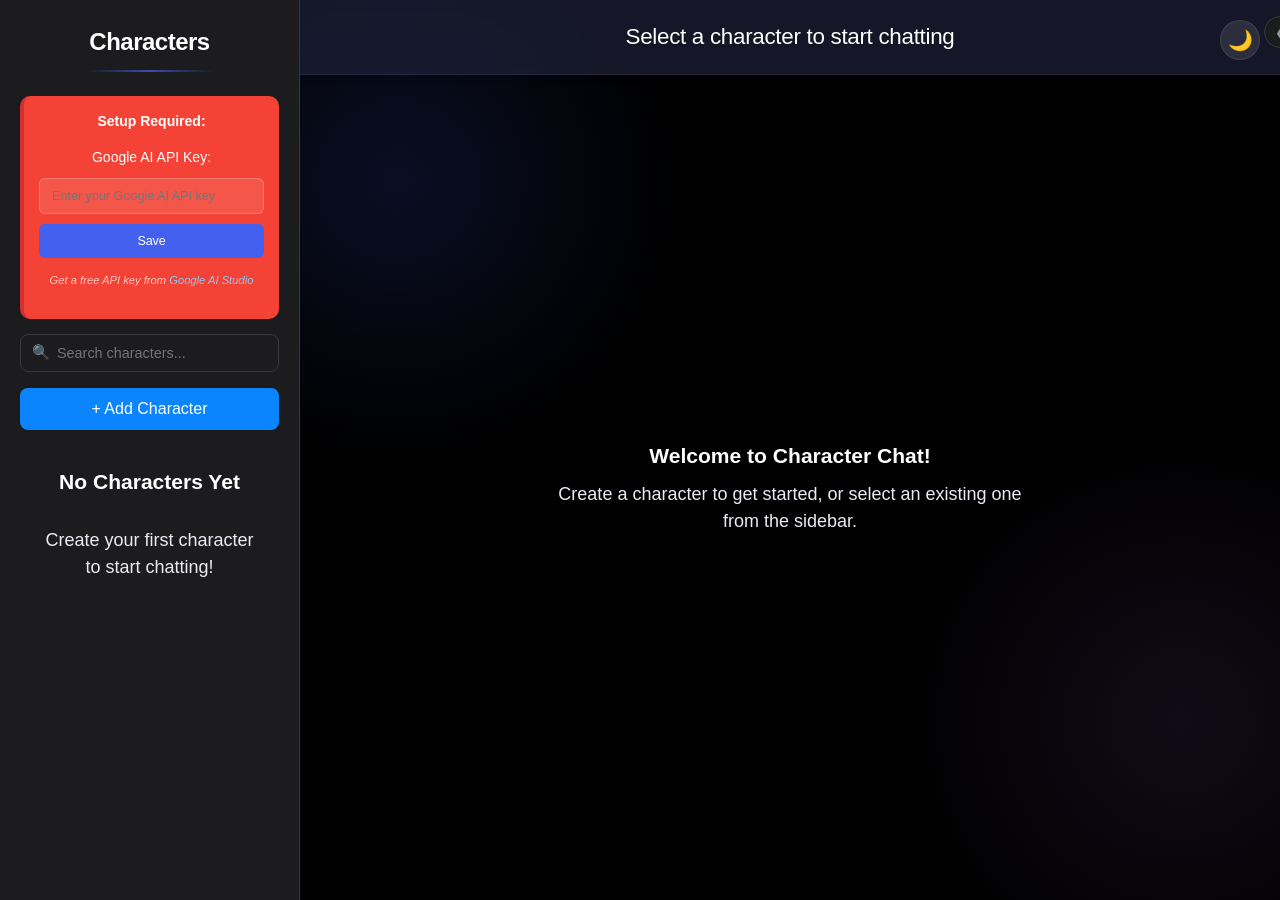
==== chatai/index.html @ e18684e4 "Add files via upload" ====
<!DOCTYPE html>
<html lang="en">
<head>
    <meta charset="UTF-8">
    <meta name="viewport" content="width=device-width, initial-scale=1.0">
    <title>Character Chat System</title>
    <style>
        /* Theme Variables - Following Apple's HIG */
        :root {
            /* Dark Mode (default) */
            --system-background: #000000;
            --secondary-background: #1c1c1e;
            --tertiary-background: #2c2c2e;
            --label-primary: #ffffff;
            --label-secondary: #ebebf5;
            --label-tertiary: #ebebf599;
            --separator: #38383a;
            --accent: #0a84ff;
            --accent-hover: #409cff;
            --card-bg: #1c1c1e;
            --card-border: #38383a;
            --shadow: 0 4px 8px rgba(0, 0, 0, 0.3);
        }
        
        [data-theme="light"] {
            --system-background: #ffffff;
            --secondary-background: #f2f2f7;
            --tertiary-background: #e5e5ea;
            --label-primary: #000000;
            --label-secondary: #3a3a3c;
            --label-tertiary: #3a3a3c99;
            --separator: #c6c6c8;
            --accent: #007aff;
            --accent-hover: #1a8cff;
            --card-bg: #ffffff;
            --card-border: #d1d1d6;
            --shadow: 0 2px 4px rgba(0, 0, 0, 0.1);
        }
        
        /* Apply theme colors */
        body {
            background: var(--system-background);
            color: var(--label-primary);
            transition: background-color 0.3s ease, color 0.3s ease;
        }
        * {
            margin: 0;
            padding: 0;
            box-sizing: border-box;
        }

        body {
            font-family: -apple-system, BlinkMacSystemFont, 'Inter', 'Segoe UI', Roboto, Oxygen, Ubuntu, sans-serif;
            min-height: 100vh;
            display: flex;
            height: 100vh;
            line-height: 1.5;
            -webkit-font-smoothing: antialiased;
            -moz-osx-font-smoothing: grayscale;
        }
        
        @import url('https://fonts.googleapis.com/css2?family=Inter:wght@300;400;500;600;700&display=swap');
        
        * {
            margin: 0;
            padding: 0;
            box-sizing: border-box;
        }

        .sidebar {
            width: 300px;
            background: var(--secondary-background);
            border-right: 1px solid var(--separator);
            padding: 24px 20px;
            overflow-y: auto;
            height: 100vh;
            box-shadow: var(--shadow);
            transition: background-color 0.3s ease, border-color 0.3s ease;
        }

        .main-chat {
            flex: 1;
            height: 100vh;
            display: flex;
            flex-direction: column;
            overflow-y: auto;
            display: flex;
            flex-direction: column;
            background: var(--system-background);
            position: relative;
            overflow: hidden;
        }
        
        .main-chat::before {
            content: '';
            position: absolute;
            top: 0;
            left: 0;
            right: 0;
            bottom: 0;
            background: 
                radial-gradient(circle at 10% 20%, rgba(67, 97, 238, 0.15) 0%, transparent 25%),
                radial-gradient(circle at 90% 80%, rgba(118, 75, 162, 0.15) 0%, transparent 25%);
            pointer-events: none;
        }

        .sidebar h2 {
            color: var(--label-primary);
            margin: 0 0 24px 0;
            text-align: center;
            font-weight: 600;
            font-size: 1.5rem;
            letter-spacing: -0.5px;
            text-shadow: 0 1px 2px rgba(0, 0, 0, 0.1);
            position: relative;
            padding-bottom: 12px;
            transition: color 0.3s ease;
        }
        
        .sidebar h2::after {
            content: '';
            position: absolute;
            bottom: 0;
            left: 25%;
            right: 25%;
            height: 2px;
            background: linear-gradient(90deg, transparent, rgba(67, 97, 238, 0.7), transparent);
        }

        .character-card {
            position: relative;
            background: var(--card-bg);
            border-radius: 12px;
            padding: 16px;
            padding-right: 40px; /* Extra space for delete button */
            margin-bottom: 12px;
            cursor: pointer;
            transition: all 0.2s ease;
            border: 1px solid var(--card-border);
            box-shadow: 0 2px 8px rgba(0, 0, 0, 0.1);
            overflow: hidden;
        }
        
        .character-info {
            flex: 1;
            min-width: 0; /* Prevents flex items from overflowing */
        }
        
        .character-name {
            font-weight: 500;
            font-size: 0.95em;
            display: flex;
            align-items: center;
            white-space: nowrap;
            overflow: hidden;
            text-overflow: ellipsis;
        }
        
        .message-count {
            background-color: #3a86ff;
            color: white;
            border-radius: 10px;
            padding: 2px 6px;
            font-size: 0.7em;
            font-weight: bold;
            position: absolute;
            top: -6px;
            left: -6px;
            display: inline-flex;
            align-items: center;
            justify-content: center;
            min-width: 18px;
            height: 18px;
            line-height: 1;
            box-shadow: 0 2px 4px rgba(0, 0, 0, 0.2);
            z-index: 1;
        }
        
        .character-card:hover .message-count {
            transform: scale(1.1);
        }
        
        .character-personality {
            color: var(--label-secondary);
            font-size: 0.9em;
            display: -webkit-box;
            -webkit-line-clamp: 2;
            line-clamp: 2;
            -webkit-box-orient: vertical;
            overflow: hidden;
            text-overflow: ellipsis;
            line-height: 1.4;
            margin-top: 4px;
            word-break: break-word;
            white-space: normal;
            max-height: 2.8em; /* 2 lines of text */
        }
        
        .character-card.active .message-count {
            background: var(--label-primary);
        }

        .character-card:hover {
            background: var(--tertiary-background);
            transform: translateY(-2px);
            box-shadow: 0 4px 12px rgba(0, 0, 0, 0.15);
        }

        .character-card.active {
            border-color: rgba(99, 102, 241, 0.5);
            background: rgba(99, 102, 241, 0.15);
        }

        .character-header {
            display: flex;
            align-items: center;
            margin-bottom: 12px;
        }

        .character-avatar {
            width: 40px;
            height: 40px;
            border-radius: 50%;
            display: flex;
            align-items: center;
            justify-content: center;
            margin-right: 12px;
            font-weight: 600;
            font-size: 20px;
            flex-shrink: 0;
            overflow: hidden;
            position: relative;
            border: 2px solid rgba(255, 255, 255, 0.1);
        }

        .character-avatar.emoji-avatar {
            background: rgba(255, 255, 255, 0.1);
        }

        .character-avatar.initials-avatar {
            font-size: 14px;
            font-weight: 600;
            color: white;
            text-transform: uppercase;
        }

        .character-avatar img {
            width: 100%;
            height: 100%;
            object-fit: cover;
        }

        .character-info {
            flex: 1;
            min-width: 0;
        }
        
        .character-name {
            font-weight: 600;
            color: white;
            margin: 0 0 4px 0;
            white-space: nowrap;
            overflow: hidden;
            text-overflow: ellipsis;
        }
        
        .character-species {
            display: inline-block;
            font-size: 12px;
            color: #a5b4fc;
            background: rgba(99, 102, 241, 0.2);
            padding: 2px 8px;
            border-radius: 10px;
            margin-top: 2px;
        }

        .character-personality {
            color: var(--label-secondary);
            font-size: 14px;
            line-height: 1.5;
            display: -webkit-box;
            -webkit-line-clamp: 2;
            -webkit-box-orient: vertical;
            line-clamp: 2;
            overflow: hidden;
            text-overflow: ellipsis;
            transition: color 0.3s ease;
        }

        .character-header {
            display: flex;
            align-items: center;
            gap: 12px;
            margin-bottom: 12px;
        }
        
        .character-avatar {
            width: 50px;
            height: 50px;
            border-radius: 50%;
            object-fit: cover;
            background: rgba(255, 255, 255, 0.1);
            display: flex;
            align-items: center;
            justify-content: center;
            font-weight: 600;
            color: #a5b4fc;
            flex-shrink: 0;
            border: 2px solid rgba(255, 255, 255, 0.1);
        }

        .character-avatar.default-avatar {
            background: linear-gradient(135deg, #667eea, #764ba2);
        }

        .character-avatar .avatar-small {
            width: 40px;
            height: 40px;
            border-radius: 50%;
            background: rgba(99, 102, 241, 0.2);
            display: flex;
            align-items: center;
            justify-content: center;
            font-weight: 600;
            color: #a5b4fc;
            flex-shrink: 0;
            border: 2px solid rgba(255, 255, 255, 0.1);
        }
        
        .character-avatar .avatar-small.initials {
            font-size: 0.9rem;
            letter-spacing: 0.5px;
        }

        .character-name-container {
            flex: 1;
            min-width: 0;
        }
        
        .character-name-container h3 {
            margin: 0;
            font-size: 1.1rem;
            color: #ffffff;
            white-space: nowrap;
            overflow: hidden;
            text-overflow: ellipsis;
        }

        .character-name-row {
            display: flex;
            justify-content: space-between;
            align-items: flex-start;
            margin: 0 0 4px 0;
            gap: 8px;
            position: relative;
        }
        
        .character-card {
            position: relative;
            padding: 12px 16px 36px; /* Added bottom padding for delete button */
            overflow: visible; /* Allow badge to overflow */
        }

        .character-header {
            display: flex;
            gap: 12px;
            align-items: flex-start;
            position: relative;
            min-width: 0; /* Allow flex items to shrink below their content size */
        }

        .character-info {
            flex: 1;
            min-width: 0; /* Allow text truncation */
        }

        .character-name-row {
            display: flex;
            align-items: center;
            gap: 6px;
            min-width: 0; /* Allow text truncation */
        }

        .character-name {
            font-weight: 600;
            font-size: 1.1em;
            color: var(--label-primary);
            white-space: nowrap;
            overflow: hidden;
            text-overflow: ellipsis;
            flex: 1;
            min-width: 0; /* Ensure text truncation works */
            transition: color 0.3s ease;
            margin-left: 0; /* Reset any margin that might affect alignment */
        }
        
        .character-actions {
            position: absolute;
            bottom: 12px;
            left: 0;
            right: 0;
            display: flex;
            justify-content: center;
            gap: 12px;
            opacity: 0;
            transition: opacity 0.2s ease;
        }

        .character-card:hover .character-actions {
            opacity: 1;
        }

        .edit-character-btn,
        .delete-character-btn {
            background: transparent;
            border: 1px solid var(--border-color);
            border-radius: 4px;
            color: var(--label-tertiary);
            cursor: pointer;
            padding: 4px 8px;
            font-size: 0.75rem;
            transition: all 0.2s ease;
        }

        .edit-character-btn:hover,
        .delete-character-btn:hover {
            background: rgba(255, 255, 255, 0.1);
        }

        .edit-character-btn {
            color: var(--accent-color);
        }

        .delete-character-btn {
            color: #ff6b6b;
            padding: 4px 8px;
            font-size: 0.8em;
            font-weight: 500;
            letter-spacing: 0.5px;
            transition: all 0.2s ease;
            border-radius: 4px;
            text-transform: uppercase;
        }
        
        .delete-character-btn:hover {
            color: var(--danger-color);
            background: rgba(255, 77, 79, 0.1);
        }
        
        .delete-character-btn:active {
            transform: scale(0.9);
        }

        .message-count {
            flex-shrink: 0;
            margin-left: 6px;
        }
        
        .character-card .delete-character-btn:hover {
            opacity: 1;
            color: #ff4d4f;
            background: rgba(255, 77, 79, 0.1);
        }
        
        .character-card .delete-character-btn:active {
            transform: scale(0.9);
        }

        .personality-summary {
            color: var(--label-secondary);
            margin: 8px 0 0;
            font-size: 0.9rem;
            line-height: 1.5;
            display: -webkit-box;
            -webkit-line-clamp: 3;
            -webkit-box-orient: vertical;
            line-clamp: 3;
            overflow: hidden;
            text-overflow: ellipsis;
            transition: color 0.3s ease;
        }

        .character-card p {
            margin: 10px 0 0;
            color: var(--label-secondary);
            font-size: 0.95rem;
            line-height: 1.5;
            display: -webkit-box;
            -webkit-line-clamp: 3;
            -webkit-box-orient: vertical;
            line-clamp: 3;
            overflow: hidden;
            text-overflow: ellipsis;
            transition: color 0.3s ease;
        }

        .character-meta {
            display: flex;
            gap: 16px;
            margin-top: 12px;
            padding-top: 12px;
            border-top: 1px solid rgba(255, 255, 255, 0.05);
            font-size: 0.85rem;
        }
        
        .meta-item {
            display: flex;
            align-items: center;
            gap: 4px;
            color: rgba(255, 255, 255, 0.6);
        }
        
        .meta-label {
            font-weight: 500;
        }
        
        .meta-value {
            color: rgba(255, 255, 255, 0.8);
        }

        .search-container {
            position: relative;
            margin: 0 0 16px 0;
            width: 100%;
        }
        
        .search-input {
            width: 100%;
            padding: 10px 12px 10px 36px;
            border-radius: 8px;
            border: 1px solid var(--card-border);
            background: var(--secondary-background);
            color: var(--label-primary);
            font-size: 0.9em;
            transition: all 0.2s ease;
            box-sizing: border-box;
        }
        
        .search-input:focus {
            outline: none;
            border-color: var(--accent);
            box-shadow: 0 0 0 2px rgba(10, 132, 255, 0.2);
        }
        
        .search-icon {
            position: absolute;
            left: 12px;
            top: 50%;
            transform: translateY(-50%);
            color: var(--label-tertiary);
            pointer-events: none;
            font-size: 0.9em;
        }

        .add-character-btn {
            width: 100%;
            padding: 12px;
            background: var(--accent);
            color: white;
            border: none;
            border-radius: 8px;
            font-size: 1em;
            font-weight: 500;
            cursor: pointer;
            margin-bottom: 16px;
            transition: all 0.2s ease;
            box-shadow: 0 2px 4px rgba(0, 0, 0, 0.1);
            position: relative;
            overflow: hidden;
        }
        
        .add-character-btn::after {
            content: '';
            position: absolute;
            top: 50%;
            left: 50%;
            width: 0;
            height: 0;
            background: rgba(255, 255, 255, 0.2);
            border-radius: 50%;
            transform: translate(-50%, -50%);
            transition: width 0.4s ease, height 0.4s ease, opacity 0.4s ease;
            opacity: 0;
        }

        .add-character-btn:hover {
            transform: translateY(-1px);
            box-shadow: 0 6px 20px rgba(67, 97, 238, 0.4);
        }
        
        .add-character-btn:active {
            transform: translateY(0);
            box-shadow: 0 2px 10px rgba(67, 97, 238, 0.3);
        }
        
        .add-character-btn:active::after {
            width: 200%;
            height: 200%;
            opacity: 1;
            transition: width 0.6s ease, height 0.6s ease, opacity 0.6s ease;
        }

        .chat-header {
            background: rgba(30, 33, 58, 0.7);
            padding: 20px;
            border-bottom: 1px solid rgba(255, 255, 255, 0.07);
            color: #ffffff;
            text-align: center;
            backdrop-filter: blur(10px);
            -webkit-backdrop-filter: blur(10px);
            position: relative;
            z-index: 1;
            box-shadow: 0 2px 10px rgba(0, 0, 0, 0.1);
        }
        
        .chat-header h2 {
            font-weight: 500;
            font-size: 1.4rem;
            margin: 0;
            letter-spacing: -0.3px;
            text-shadow: 0 1px 2px rgba(0, 0, 0, 0.2);
        }

        .chat-messages {
            flex: 1;
            overflow-y: auto;
            padding: 24px;
            display: flex;
            flex-direction: column;
            gap: 16px;
            position: relative;
            z-index: 1;
        }
        
        .chat-messages::-webkit-scrollbar {
            width: 8px;
        }
        
        .chat-messages::-webkit-scrollbar-track {
            background: rgba(0, 0, 0, 0.1);
            border-radius: 4px;
        }
        
        .chat-messages::-webkit-scrollbar-thumb {
            background: rgba(255, 255, 255, 0.15);
            border-radius: 4px;
        }
        
        .chat-messages::-webkit-scrollbar-thumb:hover {
            background: rgba(255, 255, 255, 0.25);
        }

        .message {
            max-width: 75%;
            padding: 14px 20px;
            border-radius: 16px;
            line-height: 1.5;
            animation: fadeIn 0.3s ease;
            position: relative;
            font-size: 15px;
            box-shadow: 0 2px 8px rgba(0, 0, 0, 0.1);
            transition: transform 0.2s ease, box-shadow 0.2s ease;
        }

        .message:hover {
            transform: translateY(-1px);
            box-shadow: 0 4px 12px rgba(0, 0, 0, 0.15);
        }

        .message-timestamp {
            font-size: 0.75rem;
            color: var(--label-tertiary);
            margin-top: 4px;
            text-align: right;
            opacity: 0;
            transition: opacity 0.2s ease;
            height: 0;
            overflow: hidden;
        }
        
        .message:hover .message-timestamp {
            opacity: 1;
            height: auto;
        }

        .message.user {
            align-self: flex-end;
            background: var(--accent);
            color: white;
            border-bottom-right-radius: 4px;
            margin-left: 20%;
            transition: background-color 0.3s ease;
        }

        .message.character {
            align-self: flex-start;
            background: var(--secondary-background);
            color: var(--label-primary);
            border-bottom-left-radius: 4px;
            margin-right: 20%;
            border: 1px solid var(--separator);
            transition: background-color 0.3s ease, border-color 0.3s ease, color 0.3s ease;
        }
        
        .message.character .message-sender {
            color: #a5b4fc;
            font-weight: 500;
            margin-bottom: 6px;
            font-size: 0.9em;
            display: flex;
            align-items: center;
            gap: 6px;
        }
        
        .message.character .message-sender::before {
            content: '';
            display: inline-block;
            width: 8px;
            height: 8px;
            background: #6366f1;
            border-radius: 50%;
            animation: pulse 2s infinite;
        }

        .message-sender {
            display: flex;
            align-items: center;
            gap: 8px;
            margin-bottom: 6px;
            font-size: 0.9em;
            font-weight: 500;
        }
        
        .avatar-small {
            width: 24px;
            height: 24px;
            border-radius: 50%;
            object-fit: cover;
            border: 2px solid var(--card-border);
            background: var(--card-bg);
        }
        
        .message-sender span {
            color: var(--label-primary);
            white-space: nowrap;
            overflow: hidden;
            text-overflow: ellipsis;
        }

        .chat-input-area {
            padding: 20px;
            background: rgba(30, 33, 58, 0.7);
            border-top: 1px solid rgba(255, 255, 255, 0.07);
            display: flex;
            gap: 12px;
            backdrop-filter: blur(10px);
            -webkit-backdrop-filter: blur(10px);
            position: relative;
            z-index: 2;
            box-shadow: 0 -2px 10px rgba(0, 0, 0, 0.1);
        }

        .chat-input {
            flex: 1;
            padding: 14px 20px;
            border: 1px solid rgba(255, 255, 255, 0.1);
            border-radius: 12px;
            background: rgba(20, 22, 45, 0.8);
            color: #ffffff;
            font-size: 15px;
            outline: none;
            transition: all 0.25s ease;
            backdrop-filter: blur(8px);
            -webkit-backdrop-filter: blur(8px);
            box-shadow: inset 0 1px 3px rgba(0, 0, 0, 0.2);
        }
        
        .chat-input:focus {
            border-color: rgba(99, 102, 241, 0.5);
            box-shadow: 0 0 0 2px rgba(99, 102, 241, 0.2), inset 0 1px 3px rgba(0, 0, 0, 0.2);
        }
        
        .chat-input::placeholder {
            color: rgba(255, 255, 255, 0.5);
        }

        .send-btn {
            padding: 0 24px;
            background: linear-gradient(135deg, #4361ee, #3a0ca3);
            color: white;
            border: none;
            border-radius: 10px;
            cursor: pointer;
            font-size: 15px;
            font-weight: 500;
            transition: all 0.25s cubic-bezier(0.4, 0, 0.2, 1);
            display: flex;
            align-items: center;
            justify-content: center;
            box-shadow: 0 2px 10px rgba(67, 97, 238, 0.3);
            position: relative;
            overflow: hidden;
        }
        
        .send-btn::before {
            content: '';
            position: absolute;
            top: 0;
            left: -100%;
            width: 100%;
            height: 100%;
            background: linear-gradient(90deg, transparent, rgba(255, 255, 255, 0.1), transparent);
            transition: 0.5s;
        }
        
        .send-btn:hover {
            transform: translateY(-1px);
            box-shadow: 0 4px 15px rgba(67, 97, 238, 0.4);
        }
        
        .send-btn:active {
            transform: translateY(0);
            box-shadow: 0 1px 5px rgba(67, 97, 238, 0.3);
        }
        
        .send-btn:hover::before {
            left: 100%;
        }

        .modal {
            display: none;
            position: fixed;
            top: 0;
            left: 0;
            right: 0;
            bottom: 0;
            background: rgba(0, 0, 0, 0.4);
            z-index: 1000;
            justify-content: center;
            align-items: center;
            opacity: 0;
            transition: opacity 0.3s ease, background-color 0.3s ease;
            backdrop-filter: blur(6px);
            -webkit-backdrop-filter: blur(6px);
        }
        
        .modal.show {
            opacity: 1;
        }

        .modal-content {
            position: absolute;
            top: 50%;
            left: 50%;
            transform: translate(-50%, -50%);
            background: var(--secondary-background);
            border-radius: 14px;
            padding: 28px 32px 32px;
            width: 90%;
            max-width: 500px;
            max-height: 85vh;
            overflow-y: auto;
            box-shadow: 0 10px 25px rgba(0, 0, 0, 0.15);
            border: 1px solid var(--separator);
            transition: background-color 0.3s ease, border-color 0.3s ease;
        }

        .modal h3 {
            margin: 0 0 20px 0;
            color: var(--label-primary);
            font-size: 1.4rem;
            font-weight: 600;
            text-align: center;
            position: relative;
            padding-bottom: 12px;
            letter-spacing: -0.2px;
        }
        
        .modal h3::after {
            content: '';
            position: absolute;
            bottom: 0;
            left: 30%;
            right: 30%;
            height: 1px;
            background: var(--separator);
        }

        .form-row {
            display: flex;
            gap: 16px;
            margin-bottom: 16px;
        }

        .form-row .form-group {
            flex: 1;
            margin-bottom: 0;
        }

        .form-group {
            margin-bottom: 20px;
            position: relative;
        }

        .form-group label {
            display: block;
            margin-bottom: 8px;
            font-weight: 500;
            font-size: 0.85rem;
            color: var(--label-primary);
            letter-spacing: -0.2px;
            transition: color 0.2s ease;
        }

        .form-group input[type="text"],
        .form-group textarea,
        .form-group input[type="file"] {
            width: 100%;
            padding: 12px 14px;
            border: 1px solid var(--separator);
            border-radius: 8px;
            background: var(--system-background);
            color: var(--label-primary);
            font-size: 0.95rem;
            transition: all 0.2s ease, border-color 0.2s ease, background-color 0.2s ease;
            -webkit-appearance: none;
            appearance: none;
        }

        .form-group input[type="text"]:focus,
        .form-group textarea:focus {
            border-color: var(--accent);
            box-shadow: 0 0 0 3px var(--accent)20;
            outline: none;
        }

        .form-group textarea {
            min-height: 100px;
            resize: vertical;
            line-height: 1.5;
        }

        .form-group input[type="file"] {
            padding: 10px 12px;
            background: var(--system-background);
            cursor: pointer;
            border: 1px dashed var(--separator);
            text-align: center;
        }
        
        .form-group input[type="file"]:hover {
            background: var(--tertiary-background);
        }

        .hint {
            font-size: 0.8em;
            color: rgba(255, 255, 255, 0.6);
            margin-top: 4px;
            font-style: italic;
        }

        .form-group label {
            display: block;
            margin-bottom: 5px;
            font-weight: bold;
            color: #555;
        }

        .form-group input,
        .form-group textarea {
            width: 100%;
            padding: 10px;
            border: 1px solid #ddd;
            border-radius: 8px;
            font-size: 14px;
        }

        .form-group textarea {
            height: 100px;
            resize: vertical;
        }

        .modal-buttons {
            display: flex;
            gap: 12px;
            justify-content: flex-end;
            margin-top: 24px;
            padding-top: 20px;
            border-top: 1px solid var(--separator);
        }

        .btn {
            padding: 10px 20px;
            border: none;
            border-radius: 8px;
            cursor: pointer;
            font-size: 0.9rem;
            font-weight: 500;
            letter-spacing: -0.2px;
            transition: all 0.2s ease, transform 0.1s ease;
            -webkit-appearance: none;
            appearance: none;
            min-width: 80px;
            text-align: center;
        }
        
        .btn:active {
            transform: scale(0.97);
        }

        .btn-primary {
            background: var(--accent);
            color: white;
        }
        
        .btn-primary:hover {
            background: var(--accent-hover);
        }

        .btn-secondary {
            background: var(--tertiary-background);
            color: var(--label-primary);
            border: 1px solid var(--separator);
        }
        
        .btn-secondary:hover {
            background: var(--secondary-background);
        }

        /* Theme Toggle Button */
        .theme-toggle {
            position: fixed;
            top: 20px;
            right: 20px;
            width: 40px;
            height: 40px;
            border-radius: 50%;
            background: rgba(255, 255, 255, 0.1);
            border: 1px solid rgba(255, 255, 255, 0.1);
            color: #fff;
            cursor: pointer;
            display: flex;
            align-items: center;
            justify-content: center;
            font-size: 20px;
            z-index: 1001;
            backdrop-filter: blur(10px);
            -webkit-backdrop-filter: blur(10px);
            transition: all 0.3s ease;
        }
        
        .theme-toggle:hover {
            background: rgba(255, 255, 255, 0.2);
            transform: scale(1.1);
        }
        
        .theme-toggle:active {
            transform: scale(0.95);
        }
        
        .api-status.error {
            background: #f44336;
            color: white;
        }

        .setup-notice {
            background: #f44336;
            color: white;
            padding: 15px;
            margin: 10px 0 15px 0;
            border-radius: 10px;
            text-align: center;
            font-size: 14px;
            border-left: 4px solid #d32f2f;
            box-shadow: 0 2px 4px rgba(0, 0, 0, 0.1);
        }

        .setup-notice a {
            color: #ffeb3b;
            text-decoration: none;
            font-weight: 500;
            transition: opacity 0.2s ease;
        }
        
        .setup-notice a:hover {
            opacity: 0.9;
            text-decoration: underline;
        }

        .api-key-container {
            display: flex;
            flex-direction: column;
            gap: 10px;
            margin: 15px 0;
        }
        
        .api-key-container label {
            font-weight: 500;
            color: #fff;
        }
        
        .api-key-container input[type="password"] {
            padding: 10px 12px;
            border: 1px solid rgba(255, 255, 255, 0.2);
            border-radius: 6px;
            background: rgba(255, 255, 255, 0.1);
            color: #fff;
            font-size: 0.9em;
            transition: border-color 0.2s, box-shadow 0.2s;
        }
        
        .api-key-container input[type="password"]:focus {
            outline: none;
            border-color: #4361ee;
            box-shadow: 0 0 0 2px rgba(67, 97, 238, 0.2);
        }
        
        .api-key-container .btn {
            padding: 10px 16px;
            background: #4361ee;
            color: white;
            border: none;
            border-radius: 6px;
            cursor: pointer;
            font-size: 0.9em;
            font-weight: 500;
            transition: background 0.2s, transform 0.1s;
        }
        
        .api-key-container .btn:hover {
            background: #3a0ca3;
        }
        
        .api-key-container .btn:active {
            transform: translateY(1px);
        }
        
        .api-key-container .hint {
            font-size: 0.8em;
            color: rgba(255, 255, 255, 0.7);
            margin-top: 5px;
            line-height: 1.4;
        }
        
        .api-key-container .hint a {
            color: #90caf9;
            text-decoration: none;
        }
        
        .api-key-container .hint a:hover {
            text-decoration: underline;
        }

        .character-description {
            font-size: 0.8em;
            color: rgba(255, 255, 255, 0.7);
            margin-top: 5px;
            max-height: 40px;
            overflow: hidden;
            text-overflow: ellipsis;
        }

        @keyframes fadeIn {
            from { 
                opacity: 0; 
                transform: translateY(10px); 
            }
            to { 
                opacity: 1; 
                transform: translateY(0); 
            }
        }
        
        @keyframes pulse {
            0% { 
                opacity: 0.6;
                transform: scale(0.8);
            }
            50% { 
                opacity: 1;
                transform: scale(1);
            }
            100% { 
                opacity: 0.6;
            }
        }
        
        .no-character {
            flex: 1;
            display: flex;
            align-items: center;
            justify-content: center;
            color: var(--label-primary);
            font-size: 18px;
            text-align: center;
            flex-direction: column;
            gap: 20px;
            padding: 20px;
        }
        
        .no-character h3 {
            color: var(--label-primary);
            margin-bottom: 10px;
        }
        
        .no-character p {
            color: var(--label-secondary);
            margin: 0;
            max-width: 500px;
            line-height: 1.5;
        }

        .typing-indicator {
            display: none;
            align-items: center;
            padding: 8px 24px;
            margin: 8px 24px;
            background: var(--tertiary-background);
            border-radius: 24px;
            width: fit-content;
            max-width: 70%;
            opacity: 0;
            transform: translateY(10px);
            transition: opacity 0.3s ease, transform 0.3s ease;
        }

        .typing-indicator.visible {
            display: flex;
            opacity: 1;
            transform: translateY(0);
        }

        .typing-dots {
            display: flex;
            align-items: center;
            height: 24px;
            margin-right: 8px;
        }

        .typing-dots span {
            width: 8px;
            height: 8px;
            margin: 0 2px;
            background-color: var(--label-secondary);
            border-radius: 50%;
            display: inline-block;
            opacity: 0.4;
        }

        .typing-dots span:nth-child(1) {
            animation: typing 1.4s infinite ease-in-out;
            animation-delay: 0s;
        }

        .typing-dots span:nth-child(2) {
            animation: typing 1.4s infinite ease-in-out;
            animation-delay: 0.2s;
        }

        .typing-dots span:nth-child(3) {
            animation: typing 1.4s infinite ease-in-out;
            animation-delay: 0.4s;
        }

        .typing-text {
            color: var(--label-secondary);
            font-size: 0.9rem;
            font-style: italic;
        }

        @keyframes typing {
            0% { opacity: 0.4; transform: translateY(0); }
            50% { opacity: 1; transform: translateY(-4px); }
            100% { opacity: 0.4; transform: translateY(0); }
        }
        
        /* Collapsible sidebar styles */
        .sidebar--collapsed {
            width: 0;
            padding: 24px 0;
            overflow: hidden;
            border-right: none;
        }
        .sidebar-toggle {
            position: absolute;
            top: 16px;
            right: -16px;
            width: 32px;
            height: 32px;
            border-radius: 50%;
            background: var(--secondary-background);
            border: 1px solid var(--separator);
            display: flex;
            align-items: center;
            justify-content: center;
            color: var(--label-tertiary);
            cursor: pointer;
            transition: transform 0.3s ease;
            z-index: 20;
        }
        .sidebar-toggle.collapsed {
            transform: rotateY(180deg);
        }
        .hamburger {
            position: fixed;
            top: 20px;
            left: 20px;
            z-index: 1000;
            background: var(--accent);
            border: none;
            border-radius: 8px;
            padding: 8px;
            cursor: pointer;
            display: none;
        }
        .hamburger span {
            display: block;
            width: 22px;
            height: 2px;
            background: #fff;
            margin: 4px 0;
            transition: all 0.3s ease;
        }
        @media (max-width: 768px) {
            .hamburger { display: block; }
            .sidebar {
                position: fixed;
                left: 0;
                top: 0;
                bottom: 0;
                width: 300px; /* ensure full width on mobile */
                transform: translateX(-102%); /* hide completely */
                transition: transform 0.3s ease;
                z-index: 999; /* above content */
            }
            .sidebar--visible {
                transform: translateX(0);
            }
            .chat-header h2 {
                display: none;
            }
        }
        
        /* Prevent scrolling when mobile menu is open */
        body.menu-open {
            overflow: hidden;
            height: 100vh;
            position: fixed;
            width: 100%;
        }
        
        .reaction-picker {
            opacity: 0;
            pointer-events: none;
            position: absolute;
            bottom: -30px;
            left: 50%;
            transform: translateX(-50%);
            background: rgba(0,0,0,0.7);
            padding: 8px;
            border-radius: 8px;
            display: flex;
            gap: 8px;
        }
        
        .message:hover .reaction-picker {
            opacity: 1;
            pointer-events: auto;
            display: flex;
        }
        
        .message-reactions {
            display: none; /* will be flex when not empty */
            gap: 6px;
            margin-top: 4px;
            font-size: 14px;
            align-items: center;
        }
    </style>
</head>
<body>
    <button id="hamburger" class="hamburger" aria-label="Open menu" aria-expanded="false"><span></span><span></span><span></span></button>
    <div class="theme-toggle" id="theme-toggle">
        <span class="theme-icon">🌙</span>
    </div>
    
    <div class="sidebar" id="sidebar">
        <button id="sidebar-toggle" class="sidebar-toggle" aria-label="Toggle sidebar" aria-expanded="true">❮</button>
        <h2>Characters</h2>
        <div class="setup-notice">
            <strong>Setup Required:</strong><br>
            <div class="api-key-container">
                <label for="api-key-input">Google AI API Key:</label>
                <input type="password" id="api-key-input" class="api-key-input" placeholder="Enter your Google AI API key">
                <button id="save-api-key" class="btn">Save</button>
                <p class="hint">Get a free API key from <a href="https://makersuite.google.com/app/apikey" target="_blank">Google AI Studio</a></p>
            </div>
        </div>
        <div class="search-container">
            <input type="text" id="character-search" placeholder="Search characters..." class="search-input">
            <span class="search-icon">🔍</span>
        </div>
        <button id="add-character-btn" class="add-character-btn">+ Add Character</button>
        <div id="character-list"></div>
    </div>

    <div class="main-chat">
        <div class="chat-header">
            <h2 id="chat-title">Select a character to start chatting</h2>
        </div>
        <div class="chat-messages" id="chat-messages">
            <div class="no-character">
                <div>
                    <h3>Welcome to Character Chat!</h3>
                    <p>Create a character to get started, or select an existing one from the sidebar.</p>
                </div>
            </div>
        </div>
        <div class="typing-indicator" id="typing-indicator">
            <div class="typing-dots">
                <span></span>
                <span></span>
                <span></span>
            </div>
            <span class="typing-text">is typing</span>
        </div>
        <div class="chat-input-area" id="chat-input-area" style="display: none;">
            <input type="text" class="chat-input" id="chat-input" placeholder="Type your message...">
            <button class="send-btn" onclick="sendMessage()">Send</button>
        </div>
    </div>

    <!-- Delete Confirmation Modal -->
    <div class="modal" id="delete-confirm-modal">
        <div class="modal-content">
            <h3>Delete Character</h3>
            <p>Are you sure you want to delete <span id="character-to-delete"></span>? This action cannot be undone.</p>
            <div class="modal-buttons">
                <button type="button" class="btn btn-secondary" id="cancel-delete">Cancel</button>
                <button type="button" class="btn btn-danger" id="confirm-delete">Delete</button>
            </div>
        </div>
    </div>

    <!-- Character Modal -->
    <div class="modal" id="character-modal">
        <div class="modal-content">
            <h3>Create Character</h3>
            <form id="character-form">
                <div class="form-row">
                    <div class="form-group" style="flex: 1;">
                        <label for="char-name">Name *</label>
                        <input type="text" id="char-name" required>
                    </div>
                    <div class="form-group" style="flex: 1;">
                        <label for="char-species">Species/Race</label>
                        <input type="text" id="char-species" placeholder="e.g., Human, Elf, Android">
                    </div>
                </div>
                
                <div class="form-group">
                    <label for="char-personality">Personality Summary *</label>
                    <input type="text" id="char-personality" required 
                           placeholder="Briefly describe their core personality traits (e.g., 'Wise but sarcastic with a love for bad puns')">
                </div>
                
                <div class="form-group">
                    <label for="char-description">Character Background *</label>
                    <textarea id="char-description" 
                        placeholder="Describe the character's background, history, and key life events that shape who they are." 
                        required></textarea>
                </div>
                
                <div class="form-group">
                    <label for="char-greeting">Greeting Message *</label>
                    <textarea id="char-greeting" 
                        placeholder="What does this character say when starting a conversation?" 
                        required></textarea>
                </div>
                
                <div class="form-group">
                    <label for="char-fallbacks">Default Responses (one per line)</label>
                    <textarea id="char-fallbacks" 
                        placeholder="Character-specific responses when unsure how to respond"></textarea>
                    <div class="hint">These will be used when the character isn't sure how to respond naturally.</div>
                </div>
                
                <div class="form-group">
                    <label for="char-avatar">Profile Picture</label>
                    <input type="file" id="char-avatar" accept="image/*">
                    <div class="hint">Recommended size: 200x200px (max 100KB)</div>
                    <div id="avatar-preview" style="margin-top: 10px; display: none;">
                        <img id="avatar-img" style="max-width: 100px; max-height: 100px; border-radius: 50%;">
                    </div>
                </div>
                <div class="modal-buttons">
                    <button type="button" class="btn btn-secondary" onclick="closeCharacterModal()">Cancel</button>
                    <button type="submit" class="btn btn-primary">Create Character</button>
                </div>
            </form>
        </div>
    </div>

        <!-- Character Modal -->
        <div class="modal" id="character-modal">
            <div class="modal-content">
                <h3>Create Character</h3>
                <form id="character-form">
                    <div class="form-row">
                        <div class="form-group" style="flex: 1;">
                            <label for="char-name">Name *</label>
                            <input type="text" id="char-name" required>
                        </div>
                        <div class="form-group" style="flex: 1;">
                            <label for="char-species">Species/Race</label>
                            <input type="text" id="char-species" placeholder="e.g., Human, Elf, Android">
                        </div>
                    </div>
                    
                    <div class="form-group">
                        <label for="char-personality">Personality Summary *</label>
                        <input type="text" id="char-personality" required 
                               placeholder="Briefly describe their core personality traits (e.g., 'Wise but sarcastic with a love for bad puns')">
                    </div>
                    
                    <div class="form-group">
                        <label for="char-description">Character Background *</label>
                        <textarea id="char-description" 
                            placeholder="Describe the character's background, history, and key life events that shape who they are." 
                            required></textarea>
                    </div>
                    
                    <div class="form-group">
                        <label for="char-greeting">Greeting Message *</label>
                        <textarea id="char-greeting" 
                            placeholder="What does this character say when starting a conversation?" 
                            required></textarea>
                    </div>
                    
                    <div class="form-group">
                        <label for="char-fallbacks">Default Responses (one per line)</label>
                        <textarea id="char-fallbacks" 
                            placeholder="Character-specific responses when unsure how to respond"></textarea>
                        <div class="hint">These will be used when the character isn't sure how to respond naturally.</div>
                    </div>
                    
                    <div class="form-group">
                        <label for="char-avatar">Profile Picture</label>
                        <input type="file" id="char-avatar" accept="image/*">
                        <div class="hint">Recommended size: 200x200px (max 100KB)</div>
                        <div id="avatar-preview" style="margin-top: 10px; display: none;">
                            <img id="avatar-img" style="max-width: 100px; max-height: 100px; border-radius: 50%;">
                        </div>
                    </div>
                    <div class="modal-buttons">
                        <button type="button" class="btn btn-secondary" onclick="closeCharacterModal()">Cancel</button>
                        <button type="submit" class="btn btn-primary">Create Character</button>
                    </div>
                </form>
            </div>
        </div>

        <script>
            let characters = [];
            let currentCharacter = null;
            let conversations = {};

            // Search functionality
            const characterSearch = document.getElementById('character-search');
        function loadCharacters() {
            console.log('Loading characters from localStorage...');
            // Load characters from localStorage
            const saved = localStorage.getItem('characters');
            if (saved) {
                try {
                    characters = JSON.parse(saved);
                    console.log('Loaded characters:', characters.length);
                } catch (e) {
                    console.error('Error parsing characters:', e);
                    characters = [];
                }
            } else {
                console.log('No saved characters found');
            }
            
            // Load conversations from localStorage
            const savedConversations = localStorage.getItem('conversations');
            if (savedConversations) {
                try {
                    conversations = JSON.parse(savedConversations);
                    console.log('Loaded conversations:', Object.keys(conversations).length);
                } catch (e) {
                    console.error('Error parsing conversations:', e);
                    conversations = {};
                }
            }
        }

        function saveCharacters() {
            localStorage.setItem('characters', JSON.stringify(characters));
        }

        function saveConversations() {
            localStorage.setItem('conversations', JSON.stringify(conversations));
        }

        // Show character creation modal with animation
        document.getElementById('add-character-btn').addEventListener('click', openCharacterModal);

        let characterToDelete = null;

        function showDeleteConfirmation(character) {
            console.log('Showing delete confirmation for:', character.name);
            characterToDelete = character;
            const nameElement = document.getElementById('character-to-delete');
            if (nameElement) {
                nameElement.textContent = character.name;
            }
            const modal = document.getElementById('delete-confirm-modal');
            if (modal) {
                modal.style.display = 'flex';
                modal.classList.add('show');
            }
        }

        function hideDeleteConfirmation() {
            console.log('Hiding delete confirmation');
            const modal = document.getElementById('delete-confirm-modal');
            if (modal) {
                modal.classList.remove('show');
                setTimeout(() => {
                    modal.style.display = 'none';
                }, 300);
            }
            characterToDelete = null;
        }

        function deleteCharacter() {
            if (!characterToDelete) {
                console.error('No character to delete');
                return;
            }
            
            console.log('Deleting character:', characterToDelete.name);
            const characterId = characterToDelete.id;
            
            // Remove the character from the characters array
            characters = characters.filter(char => char.id !== characterId);
            
            // Remove related conversations
            if (conversations[characterId]) {
                console.log('Removing conversations for character:', characterId);
                delete conversations[characterId];
            }
            
            // Reset current character if it's the one being deleted
            if (currentCharacter && currentCharacter.id === characterId) {
                console.log('Resetting current character');
                currentCharacter = null;
                const chatTitle = document.getElementById('chat-title');
                const chatInputArea = document.getElementById('chat-input-area');
                const chatMessages = document.getElementById('chat-messages');
                
                if (chatTitle) chatTitle.textContent = 'Select a character to start chatting';
                if (chatInputArea) chatInputArea.style.display = 'none';
                if (chatMessages) chatMessages.innerHTML = '';
            }
            
            // Save changes
            saveCharacters();
            saveConversations();
            
            // Update UI
            renderCharacterList();
            hideDeleteConfirmation();
            
            // Show notification
            showNotification(`Character "${characterToDelete.name}" has been deleted`);
            console.log('Character deleted successfully');
            
            // Clear the reference
            characterToDelete = null;
        }

        // Event listeners for delete confirmation modal
        document.getElementById('cancel-delete').addEventListener('click', hideDeleteConfirmation);
        document.getElementById('confirm-delete').addEventListener('click', deleteCharacter);

        // Handle delete confirmation modal clicks
        const deleteModal = document.getElementById('delete-confirm-modal');
        if (deleteModal) {
            // Prevent clicks inside the modal from closing it
            deleteModal.querySelector('.modal-content').addEventListener('click', (e) => {
                e.stopPropagation();
            });
            
            // Close when clicking the modal background
            deleteModal.addEventListener('click', (e) => {
                if (e.target === deleteModal) {
                    hideDeleteConfirmation();
                }
            });
        }

        // Handle all clicks in the character list
        document.getElementById('character-list').addEventListener('click', function(e) {
            // Check if delete button was clicked
            const deleteBtn = e.target.closest('.delete-character-btn');
            if (deleteBtn) {
                e.preventDefault();
                e.stopPropagation();
                
                const characterId = deleteBtn.dataset.characterId;
                const character = characters.find(char => char.id === characterId);
                
                if (character) {
                    console.log('Delete button clicked for character:', character.name);
                    showDeleteConfirmation(character);
                }
                return false;
            }
            
            // Handle character card click (but not on interactive elements)
            const card = e.target.closest('.character-card');
            const interactiveElement = e.target.closest('button, a, input, textarea, [tabindex]');
            
            if (card && !interactiveElement) {
                const characterId = card.dataset.characterId;
                const character = characters.find(char => char.id === characterId);
                if (character) {
                    selectCharacter(character, e);
                }
            }
        }, true); // Use capture phase to ensure we get the event first

        let currentEditCharacterId = null;

        function openCharacterModal(character = null) {
            const modal = document.getElementById('character-modal');
            const form = document.getElementById('character-form');
            const submitBtn = form.querySelector('button[type="submit"]');
            const avatarPreview = document.getElementById('avatar-preview');
            const modalTitle = modal.querySelector('h3');
            
            // Reset form and clear any existing data
            form.reset();
            currentEditCharacterId = null;
            avatarPreview.style.display = 'none';
            
            if (character) {
                // Editing existing character
                currentEditCharacterId = character.id;
                document.getElementById('char-name').value = character.name || '';
                document.getElementById('char-species').value = character.species || '';
                document.getElementById('char-personality').value = character.personality || '';
                document.getElementById('char-description').value = character.description || '';
                document.getElementById('char-greeting').value = character.greeting || '';
                document.getElementById('char-fallbacks').value = Array.isArray(character.fallbacks) 
                    ? character.fallbacks.join('\n')
                    : '';
                
                // Show existing avatar if available
                if (character.avatar) {
                    const avatarImg = document.getElementById('avatar-img');
                    if (avatarImg) {
                        avatarImg.src = character.avatar;
                        avatarPreview.style.display = 'block';
                    }
                }
                
                submitBtn.textContent = 'Update Character';
                modalTitle.textContent = 'Edit Character';
            } else {
                // Creating new character
                submitBtn.textContent = 'Create Character';
                document.getElementById('modal-title').textContent = 'Create New Character';
            }
            
            modal.style.display = 'flex';
            // Trigger reflow to ensure the element is in the DOM before adding class
            void modal.offsetWidth;
            modal.classList.add('show');
            document.getElementById('char-name').focus();
        }

        function closeCharacterModal() {
            const modal = document.getElementById('character-modal');
            modal.classList.remove('show');
            // Reset form when closing
            document.getElementById('character-form').reset();
            currentEditCharacterId = null;
            setTimeout(() => {
                modal.style.display = 'none';
            }, 200); // Match this with CSS transition duration
            document.getElementById('character-form').reset();
            document.getElementById('avatar-preview').style.display = 'none';
        }

        // Handle avatar image upload
        document.getElementById('char-avatar').addEventListener('change', function(e) {
            const file = e.target.files[0];
            if (!file) return;
            
            // Validate file size (100KB max)
            if (file.size > 100 * 1024) {
                alert('Image must be less than 100KB');
                this.value = '';
                return;
            }
            
            const reader = new FileReader();
            reader.onload = function(event) {
                const preview = document.getElementById('avatar-preview');
                const img = document.getElementById('avatar-img');
                img.src = event.target.result;
                preview.style.display = 'block';
            };
            reader.readAsDataURL(file);
        });

        function processCharacter(avatarData) {
            console.log('Processing character with avatar:', avatarData ? 'Avatar provided' : 'No avatar');
            
            const name = document.getElementById('char-name').value.trim();
            const species = document.getElementById('char-species').value.trim();
            const personality = document.getElementById('char-personality').value.trim();
            const description = document.getElementById('char-description').value.trim();
            const greeting = document.getElementById('char-greeting').value.trim();
            const fallbacks = document.getElementById('char-fallbacks').value
                .split('\n')
                .map(line => line.trim())
                .filter(line => line !== '')
                .map(line => line.replace(/^"|"$/g, '').trim());

            if (!name) {
                alert('Please enter a character name');
                return;
            }

            let character;
            const now = new Date().toISOString();
            
            if (currentEditCharacterId) {
                // Update existing character
                const charIndex = characters.findIndex(c => c.id === currentEditCharacterId);
                if (charIndex === -1) {
                    console.error('Character not found for editing');
                    return;
                }
                
                character = {
                    ...characters[charIndex],
                    name,
                    species: species || 'Unknown',
                    personality: personality || 'No personality set',
                    description: description || 'No description available',
                    greeting: greeting || `Hello! I'm ${name}. How can I help you today?`,
                    fallbacks: fallbacks.length > 0 ? fallbacks : [
                        "I'm not sure how to respond to that.",
                        "That's an interesting point!",
                        "Could you tell me more?",
                        "I'm still learning how to respond to that."
                    ],
                    updatedAt: now
                };
                
                // Only update avatar if a new one was provided
                if (avatarData) {
                    character.avatar = avatarData;
                }
                
                characters[charIndex] = character;
                console.log('Character updated:', character);
            } else {
                // Create new character
                character = {
                    id: 'char-' + Date.now(),
                    name,
                    species: species || 'Unknown',
                    personality: personality || 'No personality set',
                    description: description || 'No description available',
                    greeting: greeting || `Hello! I'm ${name}. How can I help you today?`,
                    fallbacks: fallbacks.length > 0 ? fallbacks : [
                        "I'm not sure how to respond to that.",
                        "That's an interesting point!",
                        "Could you tell me more?",
                        "I'm still learning how to respond to that."
                    ],
                    avatar: avatarData || '',
                    createdAt: now
                };
                
                console.log('New character created:', character);
                characters.push(character);
            }
            
            // Save changes and update UI
            saveCharacters();
            renderCharacterList();
            
            // Select the character if it's a new one
            if (!currentEditCharacterId) {
                selectCharacter(character);
            }
            
            // Close the modal and reset form
            closeCharacterModal();
            
            // Show success message
            showNotification(
                currentEditCharacterId 
                    ? 'Character updated successfully!' 
                    : 'Character created successfully!'
            );
            
            // Reset edit state
            currentEditCharacterId = null;
        }

        function showNotification(message, type = 'success') {
            // Create notification element if it doesn't exist
            let notification = document.getElementById('notification');
            if (!notification) {
                notification = document.createElement('div');
                notification.id = 'notification';
                notification.style.position = 'fixed';
                notification.style.bottom = '20px';
                notification.style.right = '20px';
                notification.style.padding = '12px 24px';
                notification.style.borderRadius = '4px';
                notification.style.color = 'white';
                notification.style.boxShadow = '0 2px 4px rgba(0,0,0,0.2)';
                notification.style.zIndex = '1000';
                notification.style.transition = 'opacity 0.3s ease, transform 0.3s ease';
                notification.style.opacity = '0';
                notification.style.transform = 'translateY(20px)';
                document.body.appendChild(notification);
            }
            
            // Set notification content and style based on type
            notification.textContent = message;
            notification.style.backgroundColor = type === 'success' ? '#4CAF50' : '#f44336';
            
            // Show notification
            notification.style.display = 'block';
            // Trigger reflow to ensure the initial styles are applied
            void notification.offsetWidth;
            notification.style.opacity = '1';
            notification.style.transform = 'translateY(0)';
            
            // Hide notification after 3 seconds
            setTimeout(() => {
                notification.style.opacity = '0';
                notification.style.transform = 'translateY(20px)';
                setTimeout(() => {
                    notification.style.display = 'none';
                }, 300);
            }, 3000);
        }

        function editCharacter(character) {
            openCharacterModal(character);
        }

        document.getElementById('character-form').addEventListener('submit', function(e) {
            console.log('Form submitted');
            e.preventDefault();
            
            // Get avatar if one was uploaded
            const avatarInput = document.getElementById('char-avatar');
            
            if (avatarInput.files && avatarInput.files[0]) {
                const reader = new FileReader();
                reader.onload = function(event) {
                    processCharacter(event.target.result);
                };
                reader.onerror = function() {
                    // If there's an error reading the file, continue without avatar
                    processCharacter('');
                };
                reader.readAsDataURL(avatarInput.files[0]);
            } else {
                // If no new avatar was selected but we're editing, keep the existing avatar
                if (currentEditCharacterId) {
                    const existingChar = characters.find(c => c.id === currentEditCharacterId);
                    processCharacter(existingChar?.avatar || '');
                } else {
                    processCharacter('');
                }
            }
        });

        function selectCharacter(character, event) {
            currentCharacter = character;
            document.getElementById('chat-title').textContent = `Chat with ${character.name}`;
            document.getElementById('chat-input-area').style.display = 'flex';
            
            // Initialize conversation if it doesn't exist
            if (!conversations[character.id]) {
                conversations[character.id] = [
                    {
                        sender: 'character',
                        message: character.greeting || `Hello! I'm ${character.name}.`,
                        reactions: {},
                        timestamp: new Date().toISOString()
                    }
                ];
                saveConversations();
            }
            
            // Update active state in character list
            document.querySelectorAll('.character-card').forEach(card => {
                card.classList.remove('active');
            });
            
            if (event && event.currentTarget) {
                event.currentTarget.classList.add('active');
            }
            
            // Render messages for the selected character
            renderMessages();
            
            // Scroll to bottom of chat
            const chatMessages = document.getElementById('chat-messages');
            chatMessages.scrollTop = chatMessages.scrollHeight;
        }
        
        function renderCharacterList() {
            const container = document.getElementById('character-list');
            container.innerHTML = '';

            if (characters.length === 0) {
                container.innerHTML = `
                    <div class="no-character">
                        <h3>No Characters Yet</h3>
                        <p>Create your first character to start chatting!</p>
                    </div>
                `;
                return;
            }

            // Sort characters by creation date (newest first)
            const sortedCharacters = [...characters].sort((a, b) => 
                new Date(b.createdAt || 0) - new Date(a.createdAt || 0)
            );

            sortedCharacters.forEach(character => {
                const card = document.createElement('div');
                card.className = 'character-card';
                card.dataset.characterId = character.id;
                if (currentCharacter && currentCharacter.id === character.id) {
                    card.classList.add('active');
                }

                // Generate a consistent color based on character name
                const stringToColor = (str) => {
                    let hash = 0;
                    for (let i = 0; i < str.length; i++) {
                        hash = str.charCodeAt(i) + ((hash << 5) - hash);
                    }
                    const hue = Math.abs(hash % 360);
                    return `hsl(${hue}, 70%, 45%)`;
                };

                // Get emoji based on species or name
                const getEmojiForCharacter = (character) => {
                    const emojiMap = {
                        'human': '👤', 'elf': '🧝', 'dwarf': '🧔', 'orc': '👹', 'goblin': '👺',
                        'wizard': '🧙', 'warrior': '⚔️', 'archer': '🏹', 'mage': '🔮', 'healer': '💉',
                        'cat': '🐱', 'dog': '🐶', 'dragon': '🐉', 'fairy': '🧚', 'robot': '🤖',
                        'ninja': '🥷', 'pirate': '🏴‍☠️', 'knight': '🛡️', 'prince': '🤴', 'princess': '👸',
                        'alien': '👽', 'ghost': '👻', 'zombie': '🧟', 'vampire': '🧛', 'werewolf': '🐺'
                    };

                    // Check species first, then name
                    const key = (character.species || character.name).toLowerCase();
                    return emojiMap[key] || '🌟'; // Default to star if no match
                };

                // Create avatar with emoji or initials
                let avatarHtml = '';
                if (character.avatar) {
                    avatarHtml = `
                        <div class="character-avatar">
                            <img src="${character.avatar}" alt="${character.name}'s avatar">
                        </div>`;
                } else {
                    const emoji = getEmojiForCharacter(character);
                    const bgColor = stringToColor(character.name);
                    
                    if (emoji) {
                        avatarHtml = `
                            <div class="character-avatar emoji-avatar" style="background: ${bgColor}">
                                ${emoji}
                            </div>`;
                    } else {
                        avatarHtml = `
                            <div class="character-avatar initials-avatar" style="background: ${bgColor}">
                                ${character.name.split(' ').map(n => n[0]).join('').toUpperCase().substring(0, 2)}
                            </div>`;
                    }
                }

                // Create species badge if available
                const speciesHtml = (character.species && character.species !== 'Unknown')
                    ? `<div class="character-species">${character.species}</div>`
                    : '';

                // Get message count for this character
                const messageCount = conversations[character.id]?.length || 0;
                const messageCountBadge = messageCount > 0 
                    ? `<span class="message-count">${messageCount}</span>` 
                    : '';

                card.innerHTML = `
                    <div class="character-header">
                        ${avatarHtml}
                        <div class="character-info">
                            ${messageCountBadge}
                            <div class="character-name-row">
                                <div class="character-name">
                                    <span class="name-text">${character.name}</span>
                                </div>
                            </div>
                            ${speciesHtml}
                            <div class="character-personality">
                                ${(character.personality || 'No personality description').substring(0, 40)}${character.personality && character.personality.length > 40 ? '...' : ''}
                            </div>
                        </div>
                    </div>
                    <div class="character-actions">
                        <button class="edit-character-btn" title="Edit character" data-character-id="${character.id}">
                            EDIT
                        </button>
                        <button class="delete-character-btn" title="Delete character" data-character-id="${character.id}">
                            DELETE
                        </button>
                    </div>`;

                // Add the card to the container first
                container.appendChild(card);
                
                // Add click handler - only for the card itself, not its children or action buttons
                card.addEventListener('click', (e) => {
                    // Don't handle if clicking on action buttons or their children
                    if (e.target.closest('.delete-character-btn') || e.target.closest('.edit-character-btn')) {
                        return;
                    }
                    e.stopPropagation();
                    selectCharacter(character, e);
                    // Re-render to update message counts
                    renderCharacterList();
                });

                // Add click handler for edit button
                const editBtn = card.querySelector('.edit-character-btn');
                editBtn.addEventListener('click', (e) => {
                    e.stopPropagation();
                    e.preventDefault();
                    editCharacter(character);
                    return false;
                });
                
                // Add click handler for delete button
                const deleteBtn = card.querySelector('.delete-character-btn');
                deleteBtn.addEventListener('click', (e) => {
                    e.stopPropagation();
                    e.preventDefault();
                    // Call delete function here if needed
                    return false;
                });
            });
        }

        // Search functionality
        characterSearch.addEventListener('input', function() {
            const searchTerm = this.value.toLowerCase();
            const characterCards = document.querySelectorAll('.character-card');
            let hasVisibleCards = false;
            
            characterCards.forEach(card => {
                const name = card.querySelector('.character-name').textContent.toLowerCase();
                const description = card.querySelector('.character-personality')?.textContent.toLowerCase() || '';
                const isVisible = name.includes(searchTerm) || description.includes(searchTerm);
                
                card.style.display = isVisible ? 'flex' : 'none';
                if (isVisible) hasVisibleCards = true;
            });
            
            // Show no results message if no cards match the search
            const noResults = document.getElementById('no-results-message');
            if (!hasVisibleCards && searchTerm) {
                if (!noResults) {
                    const noResultsEl = document.createElement('div');
                    noResultsEl.id = 'no-results-message';
                    noResultsEl.textContent = 'No characters found';
                    noResultsEl.style.textAlign = 'center';
                    noResultsEl.style.padding = '20px';
                    noResultsEl.style.color = 'var(--label-tertiary)';
                    document.getElementById('character-list').appendChild(noResultsEl);
                }
            } else if (noResults) {
                noResults.remove();
            }
        });
        
        // Clear search when clicking the X in the search input (in browsers that support it)
        characterSearch.addEventListener('search', function() {
            if (this.value === '') {
                this.dispatchEvent(new Event('input'));
            }
        });

        function formatTimestamp(timestamp) {
            const now = new Date();
            const messageTime = new Date(timestamp);
            const diffInSeconds = Math.floor((now - messageTime) / 1000);
            
            if (diffInSeconds < 60) return 'just now';
            if (diffInSeconds < 3600) return `${Math.floor(diffInSeconds / 60)}m ago`;
            if (diffInSeconds < 86400) return `${Math.floor(diffInSeconds / 3600)}h ago`;
            if (diffInSeconds < 604800) return `${Math.floor(diffInSeconds / 86400)}d ago`;
            return messageTime.toLocaleDateString();
        }
        
        function formatFullTimestamp(timestamp) {
            return new Date(timestamp).toLocaleString(undefined, {
                year: 'numeric',
                month: 'short',
                day: 'numeric',
                hour: '2-digit',
                minute: '2-digit',
                second: '2-digit'
            });
        }
        
        function addMessageToChat(sender, message, isUser = false, timestamp = new Date().toISOString(), index = null, reactionsObj = {}) {
            const messagesContainer = document.getElementById('chat-messages');
            const messageDiv = document.createElement('div');
            messageDiv.className = `message ${isUser ? 'user' : 'character'}`;
            messageDiv.dataset.index = index ?? -1;
            
            // Add sender name for character messages with avatar if available
            if (!isUser && currentCharacter) {
                const senderName = document.createElement('div');
                senderName.className = 'message-sender';
                
                // Add avatar if available
                if (currentCharacter.avatar) {
                    const avatar = document.createElement('img');
                    avatar.src = currentCharacter.avatar;
                    avatar.className = 'avatar-small';
                    avatar.alt = `${currentCharacter.name}'s avatar`;
                    senderName.appendChild(avatar);
                }
                
                // Add species/race if available
                let senderInfo = currentCharacter.name;
                if (currentCharacter.species) {
                    senderInfo += ` (${currentCharacter.species})`;
                }
                
                const nameSpan = document.createElement('span');
                nameSpan.textContent = senderInfo;
                senderName.appendChild(nameSpan);
                messageDiv.appendChild(senderName);
            }
            
            const messageContent = document.createElement('div');
            messageContent.className = 'message-content';
            messageContent.textContent = message;
            messageDiv.appendChild(messageContent);
            
            // Add timestamp
            const timestampEl = document.createElement('div');
            timestampEl.className = 'message-timestamp';
            timestampEl.textContent = formatTimestamp(timestamp);
            timestampEl.title = formatFullTimestamp(timestamp);
            messageDiv.appendChild(timestampEl);
            
            // Reactions display
            const reactionsContainer = document.createElement('div');
            reactionsContainer.className = 'message-reactions';
            updateReactionsDisplay(reactionsContainer, reactionsObj);
            messageDiv.appendChild(reactionsContainer);

            // Reaction picker
            const picker = document.createElement('div');
            picker.className = 'reaction-picker';
            const EMOJIS = ['👍','❤️','😂','😮','😢'];
            EMOJIS.forEach(emo => {
                const span = document.createElement('span');
                span.textContent = emo;
                span.dataset.emoji = emo;
                picker.appendChild(span);
            });
            picker.addEventListener('click', (e)=>{
                const emoji = e.target.dataset.emoji;
                if(!emoji) return;
                const msgIdx = parseInt(messageDiv.dataset.index);
                toggleReaction(msgIdx, emoji);
            });
            messageDiv.appendChild(picker);

            // Add to chat with fade-in effect
            messageDiv.style.opacity = '0';
            messagesContainer.appendChild(messageDiv);
            
            // Trigger reflow to ensure the element is in the DOM before animating
            void messageDiv.offsetWidth;
            messageDiv.style.opacity = '1';
            messageDiv.style.transition = 'opacity 0.3s ease';
            
            messagesContainer.scrollTo({
                top: messagesContainer.scrollHeight,
                behavior: 'smooth'
            });
        }

        function updateReactionsDisplay(container, reactions) {
            container.innerHTML = '';
            let hasReactions = false;
            Object.entries(reactions).forEach(([emoji, users]) => {
                if(users.length === 0) return;
                hasReactions = true;
                const span = document.createElement('span');
                span.textContent = `${emoji} ${users.length}`;
                container.appendChild(span);
            });
            container.style.display = hasReactions ? 'flex' : 'none';
        }

        function toggleReaction(msgIndex, emoji) {
            console.log('toggleReaction called: msgIndex', msgIndex, 'emoji', emoji);
            console.log('Before toggle:', JSON.stringify(conversations[currentCharacter.id][msgIndex].reactions));
            if (msgIndex === undefined || msgIndex === null || msgIndex < 0) return;
            const conv = conversations[currentCharacter.id];
            if (!conv) return;
            const msg = conv[msgIndex];
            if (!msg.reactions) msg.reactions = {};
            let arr = msg.reactions[emoji];
            if (!arr) {
                arr = [];
                msg.reactions[emoji] = arr; // ensure reference stored
            }
            const i = arr.indexOf(localUserId);
            if (i >= 0) {
                arr.splice(i,1);
            } else {
                arr.push(localUserId);
            }
            if(arr.length === 0) delete msg.reactions[emoji];
            saveConversations();
            console.log('After toggle:', JSON.stringify(conversations[currentCharacter.id][msgIndex].reactions));
            renderMessages();
        }

        function renderMessages() {
            const chatMessages = document.getElementById('chat-messages');
            chatMessages.innerHTML = '';
            if (!currentCharacter) return;
            const conversation = conversations[currentCharacter.id] || [];
            conversation.forEach((msg, idx) => {
                addMessageToChat(
                    msg.sender === 'user' ? 'user' : currentCharacter.name,
                    msg.message,
                    msg.sender === 'user',
                    msg.timestamp || new Date().toISOString(),
                    idx,
                    msg.reactions || {}
                );
             });
        }

        let localUserId = 'localUser'; // Simple identifier for reactions

        function sendMessage() {
            const input = document.getElementById('chat-input');
            const message = input.value.trim();
            
            if (!message || !currentCharacter) return;

            // Add user message
            if (!conversations[currentCharacter.id]) {
                conversations[currentCharacter.id] = [];
            }
            
            const userMessage = {
                sender: 'user',
                message: message,
                reactions: {},
                timestamp: new Date().toISOString()
            };
            conversations[currentCharacter.id].push(userMessage);
            const userIdx = conversations[currentCharacter.id].length - 1;
            addMessageToChat('user', message, true, userMessage.timestamp, userIdx, userMessage.reactions);

            saveConversations();
            input.value = '';
            renderMessages();

            // Show typing indicator
            showTypingIndicator(currentCharacter.name);
            
            // Generate character response (simplified AI simulation)
            setTimeout(async () => {
                // Check if API key is set up
                const apiKey = document.querySelector('.api-key-input')?.value || '';
                const isDefaultKey = !apiKey || apiKey === 'YOUR_GOOGLE_API_KEY_HERE';
                
                if (isDefaultKey) {
                    // If no API key is set, use the fallback response
                    const fallbackResponse = getFallbackResponse(message, currentCharacter);
                    console.log('Using fallback response (no API key):', fallbackResponse);
                    
                    const characterMessage = {
                        sender: 'character',
                        message: fallbackResponse,
                        reactions: {},
                        timestamp: new Date().toISOString()
                    };
                    conversations[currentCharacter.id].push(characterMessage);
                    const charIdx = conversations[currentCharacter.id].length - 1;
                    addMessageToChat(currentCharacter.name, fallbackResponse, false, characterMessage.timestamp, charIdx, characterMessage.reactions);
                    saveConversations();
                    hideTypingIndicator();
                    return;
                }
                
                // If API key is set, try to get a response
                try {
                    let response;
                    const apiKey = document.querySelector('.api-key-input')?.value || 'YOUR_GOOGLE_API_KEY_HERE';
                    const isDefaultKey = !apiKey || apiKey === 'YOUR_GOOGLE_API_KEY_HERE';
                    
                    if (isDefaultKey || !navigator.onLine) {
                        // If using default API key or offline, use fallback response
                        console.log(isDefaultKey ? 'Using fallback (no valid API key)' : 'Using fallback (offline)');
                        response = getFallbackResponse(message, currentCharacter);
                    } else {
                        // If online with valid API key, try to generate AI response
                        response = await generateCharacterResponse(message, currentCharacter);
                    }
                    
                    const characterMessage = {
                        sender: 'character',
                        message: response,
                        reactions: {},
                        timestamp: new Date().toISOString()
                    };
                    conversations[currentCharacter.id].push(characterMessage);
                    addMessageToChat(currentCharacter.name, response, false, characterMessage.timestamp, conversations[currentCharacter.id].length-1, characterMessage.reactions);
                    saveConversations();
                    updateAPIStatus();
                } catch (error) {
                    console.error('Error generating response:', error);
                    // Use fallback response for any error case
                    const fallbackResponse = getFallbackResponse(message, currentCharacter);
                    console.log('Using fallback response after error:', fallbackResponse);
                    
                    const errorMessage = {
                        sender: 'character',
                        message: fallbackResponse,
                        reactions: {},
                        timestamp: new Date().toISOString()
                    };
                    conversations[currentCharacter.id].push(errorMessage);
                    addMessageToChat(currentCharacter.name, fallbackResponse, false, errorMessage.timestamp, conversations[currentCharacter.id].length-1, errorMessage.reactions);
                } finally {
                    hideTypingIndicator();
                }
            }, 1000);
            
            // Don't call renderMessages here as we're adding messages directly
            return;
        }

        async function generateCharacterResponse(userMessage, character) {
            // Show typing indicator if not already shown
            if (!document.getElementById('typing-indicator').classList.contains('visible')) {
                showTypingIndicator(character.name);
            }
            
            // Get API key from localStorage, input field, or use the default
            const savedApiKey = localStorage.getItem('googleApiKey');
            const inputApiKey = document.querySelector('.api-key-input')?.value || '';
            const apiKey = savedApiKey || inputApiKey || 'YOUR_GOOGLE_API_KEY_HERE';
            
            // If no valid API key is provided, use fallback response
            if (!apiKey || apiKey === 'YOUR_GOOGLE_API_KEY_HERE') {
                console.log('No valid API key provided, using fallback response');
                return getFallbackResponse(userMessage, character);
            }

            // Try multiple free AI APIs in order of preference
            const apis = [
                {
                    name: 'Google AI Studio',
                    endpoint: 'https://generativelanguage.googleapis.com/v1beta/models/gemini-1.5-flash:generateContent',
                    key: apiKey
                }
            ];

            // Get recent conversation context
            const conversation = conversations[character.id] || [];
            const recentMessages = conversation.slice(-6); // Last 6 messages for context
            
            // Build conversation history for context
            let contextHistory = '';
            recentMessages.forEach(msg => {
                if (msg.sender === 'user') {
                    contextHistory += `Human: ${msg.message}\n`;
                } else {
                    contextHistory += `${character.name}: ${msg.message}\n`;
                }
            });

            // Create character prompt
            const systemPrompt = `You are ${character.name}. Here's your character description:

${character.description}

Important guidelines:
- Stay in character at all times
- Respond naturally and conversationally
- Reference your background and personality
- Keep responses to 1-3 sentences unless the situation calls for more
- Be consistent with your established traits and history

Previous conversation context:
${contextHistory}

Current message from human: ${userMessage}

Respond as ${character.name}:`;

            // Try Google AI Studio first (most reliable free option)
            try {
                const response = await fetch(`https://generativelanguage.googleapis.com/v1beta/models/gemini-1.5-flash:generateContent?key=${apis[0].key}`, {
                    method: 'POST',
                    headers: {
                        'Content-Type': 'application/json',
                    },
                    body: JSON.stringify({
                        contents: [{
                            parts: [{
                                text: systemPrompt
                            }]
                        }],
                        generationConfig: {
                            temperature: 0.9,
                            topK: 1,
                            topP: 1,
                            maxOutputTokens: 200,
                            stopSequences: []
                        }
                    })
                });

                if (response.ok) {
                    const data = await response.json();
                    if (data.candidates && data.candidates[0] && data.candidates[0].content) {
                        return data.candidates[0].content.parts[0].text.trim();
                    }
                }
            } catch (error) {
                console.error('Google AI API error:', error);
            }

            // Fallback to simulated responses if API fails
            console.log('API call failed, using fallback response');
            console.log('Character object in generateCharacterResponse:', JSON.stringify(character, null, 2));
            const fallbackResponse = getFallbackResponse(userMessage, character);
            console.log('Generated fallback response:', fallbackResponse);
            return fallbackResponse;
        }

        function getFallbackResponse(userMessage, character) {
            console.log('Getting fallback response for character:', character.name);
            console.log('Character object in getFallbackResponse:', JSON.stringify(character, null, 2));
            
            // Ensure fallbacks is an array and has items
            let fallbacks = [];
            
            if (character.fallbacks && Array.isArray(character.fallbacks) && character.fallbacks.length > 0) {
                fallbacks = character.fallbacks;
                console.log('Using custom fallbacks:', fallbacks);
            } else {
                // Default fallbacks if none specified for character
                fallbacks = [
                    `I'm ${character.name}. I'm not sure how to respond to that.`,
                    `As ${character.name}, I'd say that's an interesting point!`,
                    `${character.name} here! Could you tell me more?`,
                    `Hmm, as ${character.name}, I'm not quite sure how to respond to that.`
                ];
                console.log('Using default fallbacks');
            }
            
            // Clean up the fallback responses
            fallbacks = fallbacks.map(fb => {
                // Remove any surrounding quotes and trim whitespace
                let clean = fb.replace(/^["']|["']$/g, '').trim();
                // Ensure the response is in character
                if (!clean.startsWith(character.name) && !clean.startsWith("I'm ")) {
                    clean = `${character.name}: ${clean}`;
                }
                return clean;
            });
            
            const response = fallbacks[Math.floor(Math.random() * fallbacks.length)];
            console.log('Selected fallback response:', response);
            return response;
        }

        function updateAPIStatus() {
            const statusDiv = document.getElementById('api-status');
            // If the status div doesn't exist, exit the function
            if (!statusDiv) return;
            
            // Get the saved API key or use the default
            const savedApiKey = localStorage.getItem('googleApiKey');
            const inputApiKey = document.querySelector('.api-key-input')?.value || '';
            const apiKey = savedApiKey || inputApiKey || 'AIzaSyDsh5K9iSAZgm4EFCKsoi37_hJdlTqSXSs';
            
            if (!apiKey || apiKey === 'YOUR_GOOGLE_API_KEY_HERE') {
                statusDiv.textContent = 'API Key Required';
                statusDiv.className = 'api-status error';
            } else {
                statusDiv.textContent = 'AI Connected';
                statusDiv.className = 'api-status connected';
            }
        }

        // Theme Management
        function initTheme() {
            const savedTheme = localStorage.getItem('theme') || 'dark';
            document.documentElement.setAttribute('data-theme', savedTheme);
            updateThemeIcon(savedTheme);
        }
        
        function toggleTheme() {
            const currentTheme = document.documentElement.getAttribute('data-theme');
            const newTheme = currentTheme === 'dark' ? 'light' : 'dark';
            
            document.documentElement.setAttribute('data-theme', newTheme);
            localStorage.setItem('theme', newTheme);
            updateThemeIcon(newTheme);
        }
        
        function updateThemeIcon(theme) {
            const icon = document.querySelector('.theme-icon');
            if (icon) {
                icon.textContent = theme === 'dark' ? '🌙' : '☀️';
            }
        }
        
        // Typing indicator functions
        function showTypingIndicator(characterName) {
            const indicator = document.getElementById('typing-indicator');
            const typingText = indicator.querySelector('.typing-text');
            typingText.textContent = `${characterName} is typing`;
            indicator.classList.add('visible');
            
            // Ensure the indicator is scrolled into view
            setTimeout(() => {
                indicator.scrollIntoView({ behavior: 'smooth', block: 'end' });
            }, 100);
        }
        
        function hideTypingIndicator() {
            const indicator = document.getElementById('typing-indicator');
            indicator.classList.remove('visible');
        }
        
        // Load saved API key if it exists
        const savedApiKey = localStorage.getItem('googleApiKey');
        if (savedApiKey) {
            const apiKeyInput = document.getElementById('api-key-input');
            if (apiKeyInput) {
                apiKeyInput.value = savedApiKey;
            }
        }

        // Save API key when the save button is clicked
        const saveApiKeyBtn = document.getElementById('save-api-key');
        if (saveApiKeyBtn) {
            saveApiKeyBtn.addEventListener('click', function() {
                const apiKey = document.getElementById('api-key-input').value.trim();
                if (apiKey) {
                    localStorage.setItem('googleApiKey', apiKey);
                    alert('API key saved successfully!');
                    // Update the API status
                    updateAPIStatus();
                } else {
                    alert('Please enter a valid API key');
                }
            });
        }

        // Initialize theme
        initTheme();
        
        // Add event listener to theme toggle button
        document.getElementById('theme-toggle').addEventListener('click', toggleTheme);
        
        // Enter key support
        document.getElementById('chat-input').addEventListener('keypress', function(e) {
            if (e.key === 'Enter') {
                sendMessage();
            }
        });

        // Close modals when clicking outside with animation
        window.addEventListener('click', function(event) {
            if (event.target.classList.contains('modal')) {
                event.target.classList.remove('show');
                // Wait for the fade-out animation to complete before hiding
                setTimeout(() => {
                    event.target.style.display = 'none';
                }, 300);
            }
        });
        
        // Sidebar toggle functionality
        const sidebar = document.getElementById('sidebar');
        const sidebarToggle = document.getElementById('sidebar-toggle');
        const hamburger = document.getElementById('hamburger');
        
        function isMobile() { return window.innerWidth <= 768; }
        
        function setSidebarState(collapsed) {
            if (isMobile()) return;
            sidebar.classList.toggle('sidebar--collapsed', collapsed);
            sidebarToggle.classList.toggle('collapsed', collapsed);
            sidebarToggle.setAttribute('aria-expanded', !collapsed);
            localStorage.setItem('sidebarCollapsed', collapsed);
        }
        
        sidebarToggle.addEventListener('click', () => {
            setSidebarState(!sidebar.classList.contains('sidebar--collapsed'));
        });
        
        hamburger.addEventListener('click', () => {
            const visible = sidebar.classList.toggle('sidebar--visible');
            hamburger.setAttribute('aria-expanded', visible);
            document.body.classList.toggle('menu-open', visible);
        });
        
        window.addEventListener('resize', () => {
            sidebar.classList.remove('sidebar--visible');
            document.body.classList.remove('menu-open');
            setSidebarState(localStorage.getItem('sidebarCollapsed') === 'true');
        });
        
        // Initialize sidebar state
        setSidebarState(localStorage.getItem('sidebarCollapsed') === 'true');

        // Load characters and conversations on page load (moved back after refactor)
        document.addEventListener('DOMContentLoaded', () => {
            loadCharacters();
            renderCharacterList();
            updateAPIStatus();
        });
    </script>
</body>
</html>
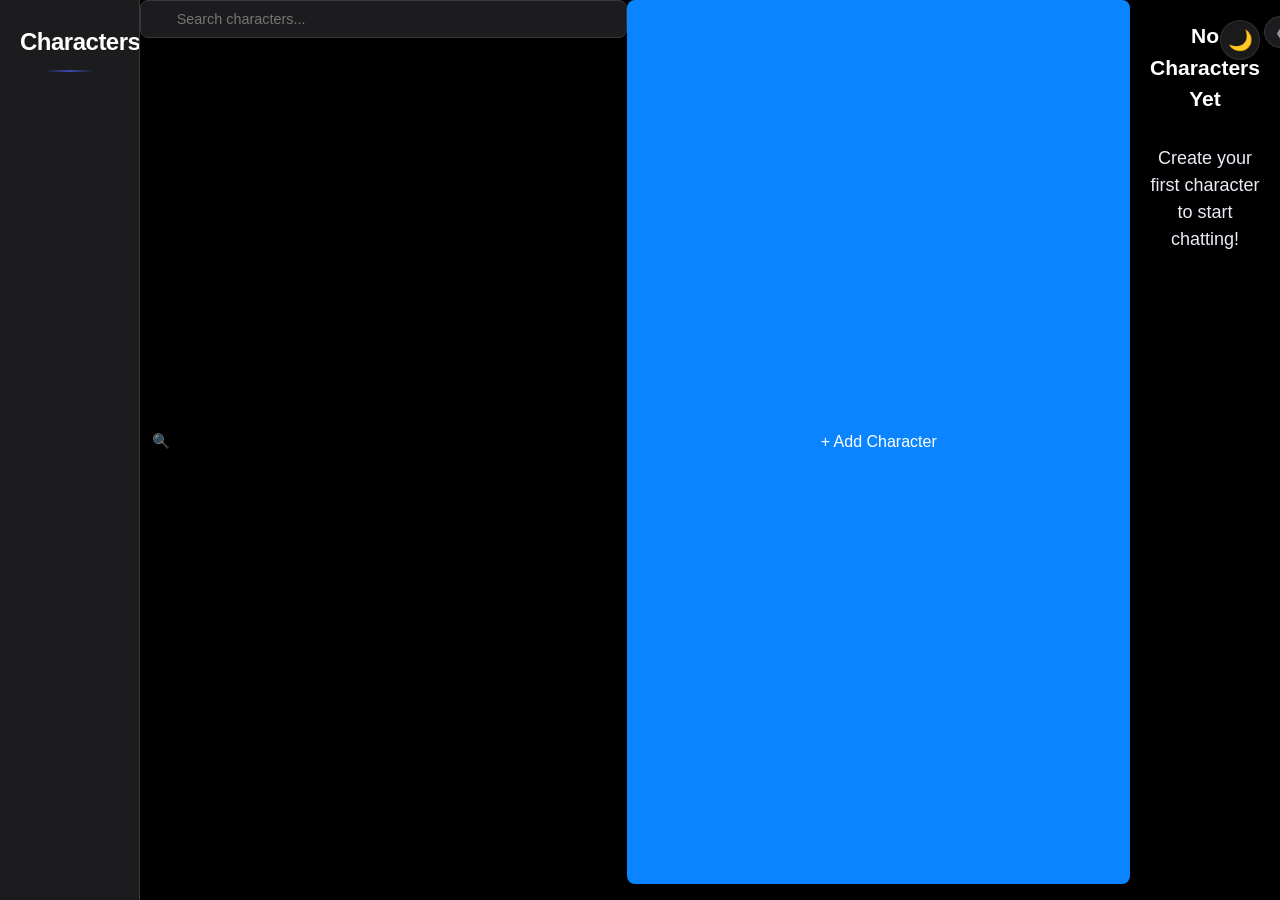
==== commit e0c96c1e: "Add files via upload" ====
--- a/chatai/index.html
+++ b/chatai/index.html
@@ -1387,14 +1387,6 @@
     <div class="sidebar" id="sidebar">
         <button id="sidebar-toggle" class="sidebar-toggle" aria-label="Toggle sidebar" aria-expanded="true">❮</button>
         <h2>Characters</h2>
-        <div class="setup-notice">
-            <strong>Setup Required:</strong><br>
-            <div class="api-key-container">
-                <label for="api-key-input">Google AI API Key:</label>
-                <input type="password" id="api-key-input" class="api-key-input" placeholder="Enter your Google AI API key">
-                <button id="save-api-key" class="btn">Save</button>
-                <p class="hint">Get a free API key from <a href="https://makersuite.google.com/app/apikey" target="_blank">Google AI Studio</a></p>
-            </div>
         </div>
         <div class="search-container">
             <input type="text" id="character-search" placeholder="Search characters..." class="search-input">
@@ -2406,7 +2398,7 @@
             setTimeout(async () => {
                 // Check if API key is set up
                 const apiKey = document.querySelector('.api-key-input')?.value || '';
-                const isDefaultKey = !apiKey || apiKey === 'YOUR_GOOGLE_API_KEY_HERE';
+                const isDefaultKey = !apiKey || apiKey === 'AIzaSyDsh5K9iSAZgm4EFCKsoi37_hJdlTqSXSs';
                 
                 if (isDefaultKey) {
                     // If no API key is set, use the fallback response
@@ -2431,7 +2423,7 @@
                 try {
                     let response;
                     const apiKey = document.querySelector('.api-key-input')?.value || 'YOUR_GOOGLE_API_KEY_HERE';
-                    const isDefaultKey = !apiKey || apiKey === 'YOUR_GOOGLE_API_KEY_HERE';
+                    const isDefaultKey = !apiKey || apiKey === 'AIzaSyDsh5K9iSAZgm4EFCKsoi37_hJdlTqSXSs';
                     
                     if (isDefaultKey || !navigator.onLine) {
                         // If using default API key or offline, use fallback response
@@ -2484,10 +2476,10 @@
             // Get API key from localStorage, input field, or use the default
             const savedApiKey = localStorage.getItem('googleApiKey');
             const inputApiKey = document.querySelector('.api-key-input')?.value || '';
-            const apiKey = savedApiKey || inputApiKey || 'YOUR_GOOGLE_API_KEY_HERE';
+            const apiKey = savedApiKey || inputApiKey || 'AIzaSyDsh5K9iSAZgm4EFCKsoi37_hJdlTqSXSs';
             
             // If no valid API key is provided, use fallback response
-            if (!apiKey || apiKey === 'YOUR_GOOGLE_API_KEY_HERE') {
+            if (!apiKey || apiKey === 'AIzaSyDsh5K9iSAZgm4EFCKsoi37_hJdlTqSXSs') {
                 console.log('No valid API key provided, using fallback response');
                 return getFallbackResponse(userMessage, character);
             }
@@ -2622,7 +2614,7 @@
             const inputApiKey = document.querySelector('.api-key-input')?.value || '';
             const apiKey = savedApiKey || inputApiKey || 'AIzaSyDsh5K9iSAZgm4EFCKsoi37_hJdlTqSXSs';
             
-            if (!apiKey || apiKey === 'YOUR_GOOGLE_API_KEY_HERE') {
+            if (!apiKey || apiKey === 'AIzaSyDsh5K9iSAZgm4EFCKsoi37_hJdlTqSXSs') {
                 statusDiv.textContent = 'API Key Required';
                 statusDiv.className = 'api-status error';
             } else {
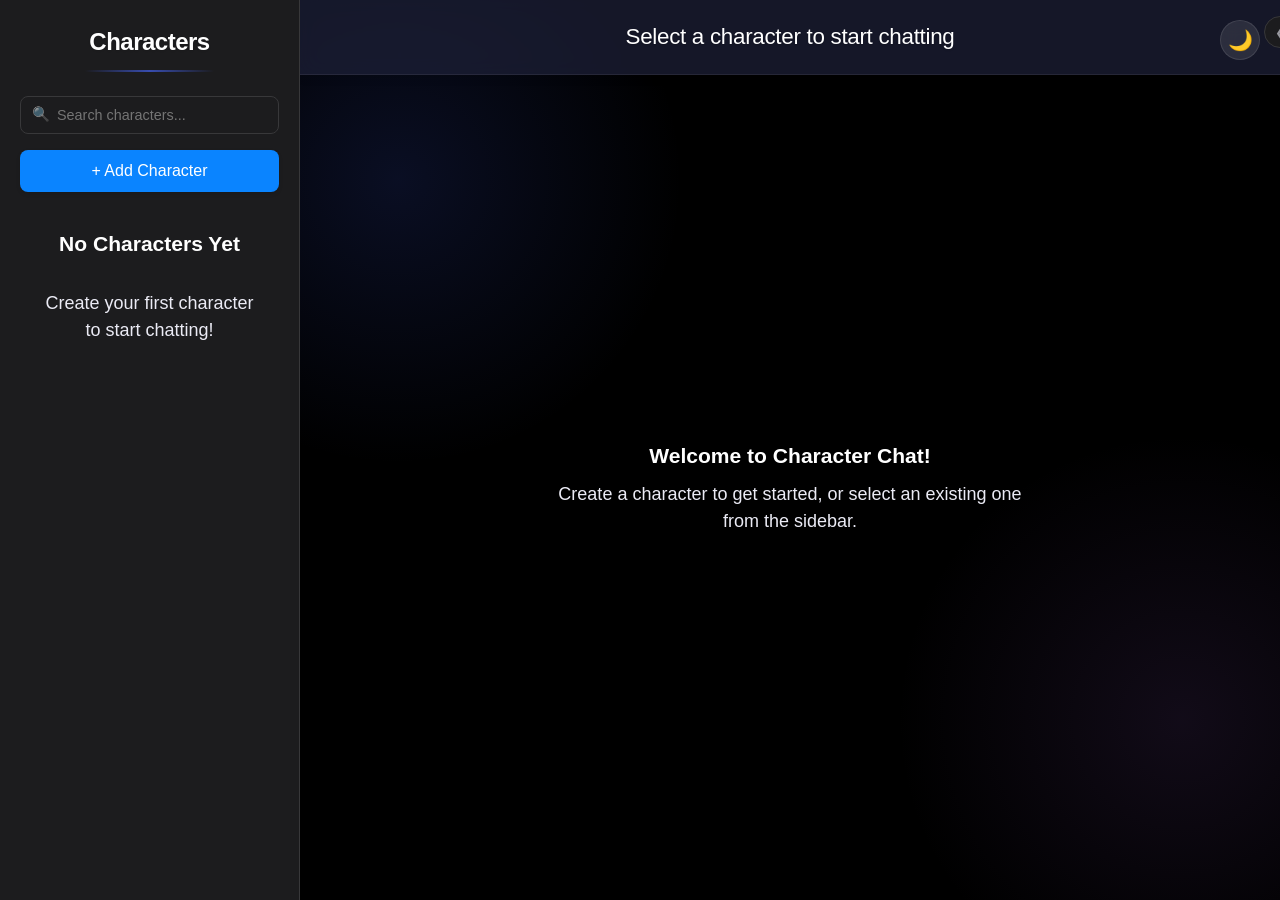
==== commit 9a1ff9e9: "Update index.html" ====
--- a/chatai/index.html
+++ b/chatai/index.html
@@ -1387,7 +1387,6 @@
     <div class="sidebar" id="sidebar">
         <button id="sidebar-toggle" class="sidebar-toggle" aria-label="Toggle sidebar" aria-expanded="true">❮</button>
         <h2>Characters</h2>
-        </div>
         <div class="search-container">
             <input type="text" id="character-search" placeholder="Search characters..." class="search-input">
             <span class="search-icon">🔍</span>
